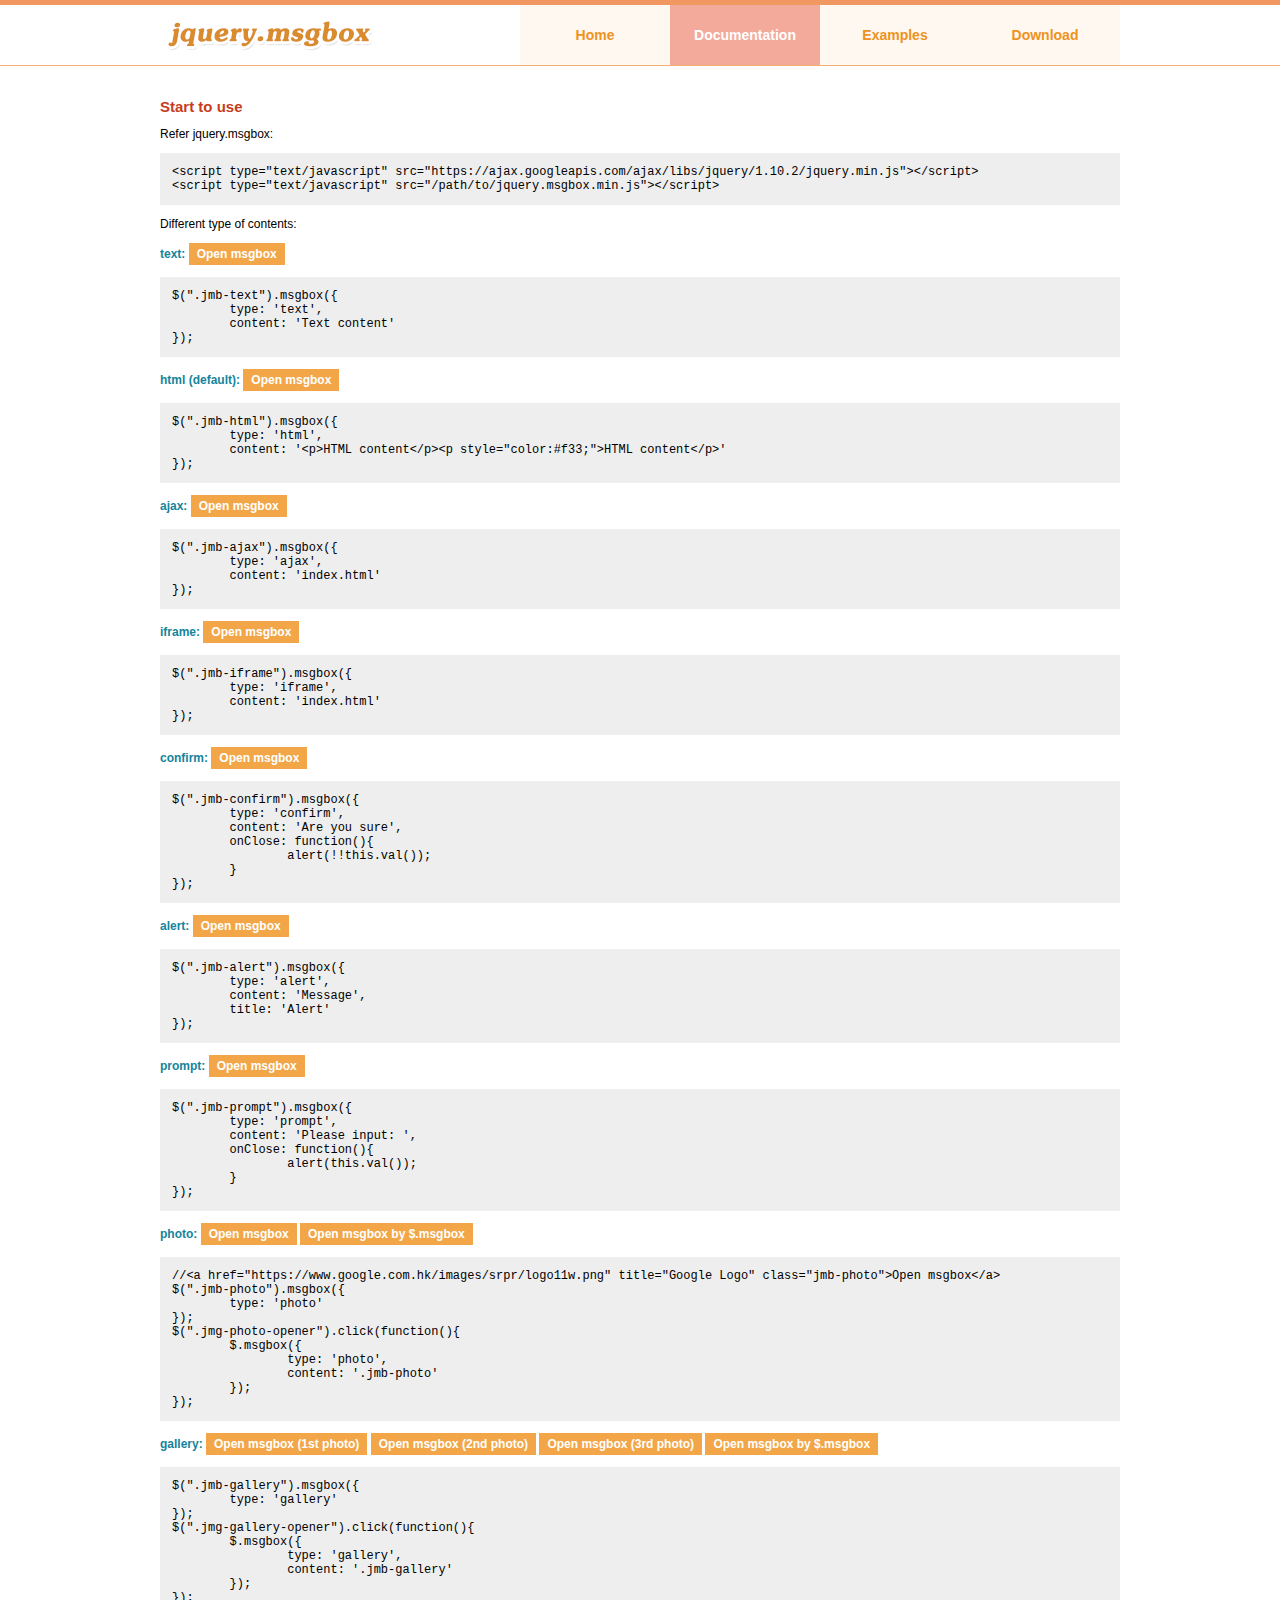
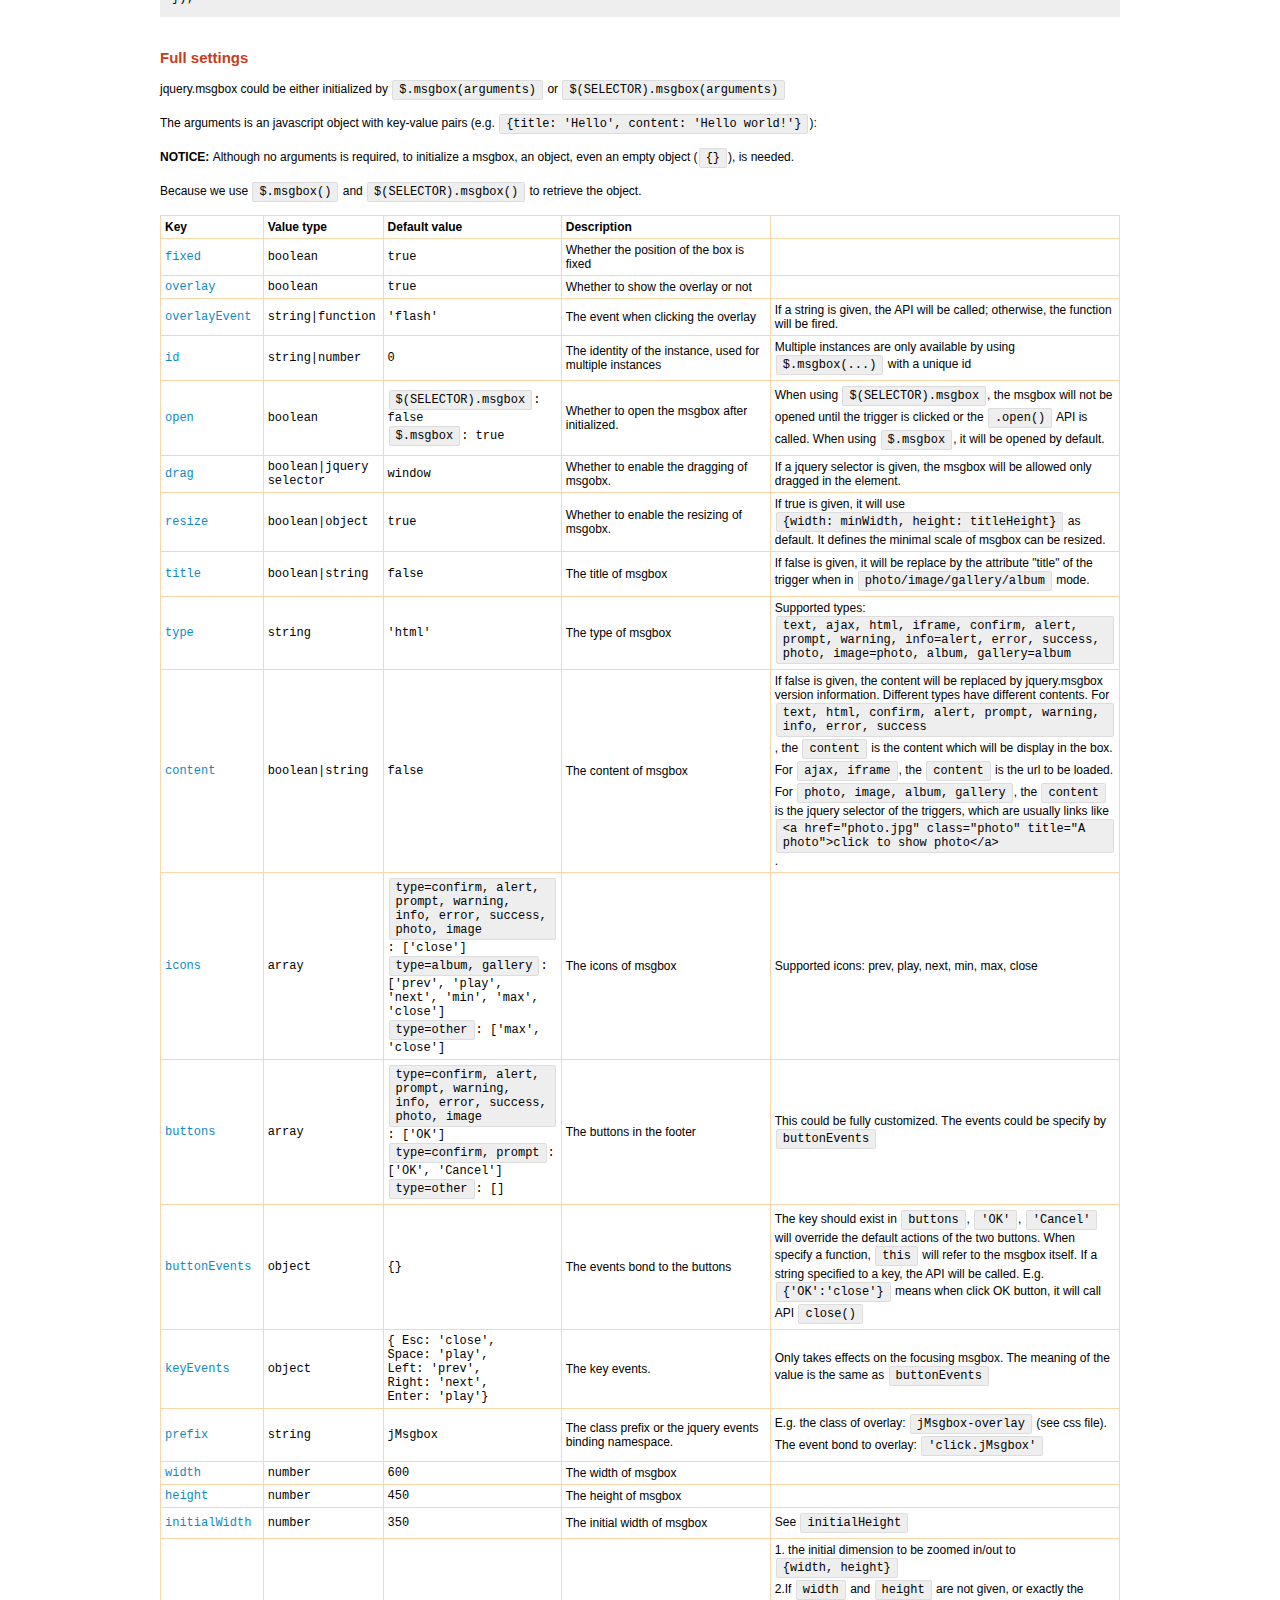
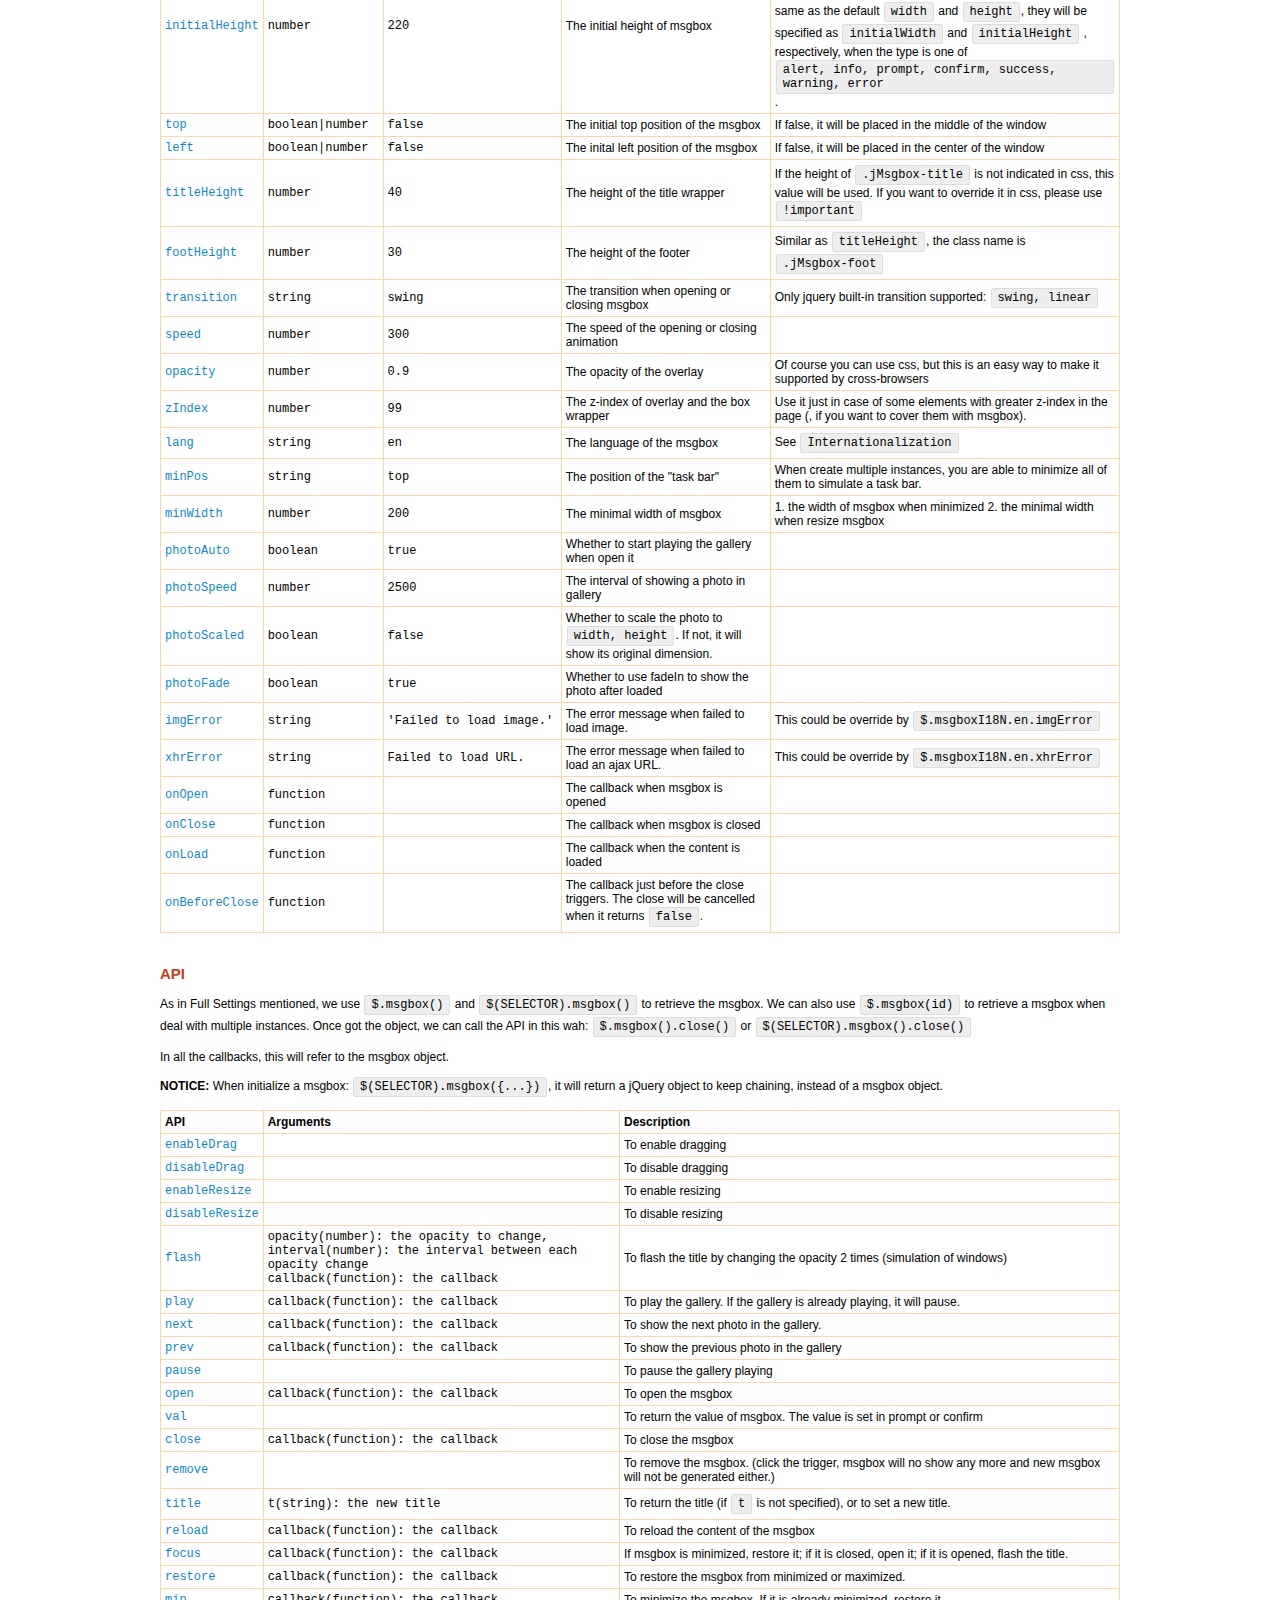
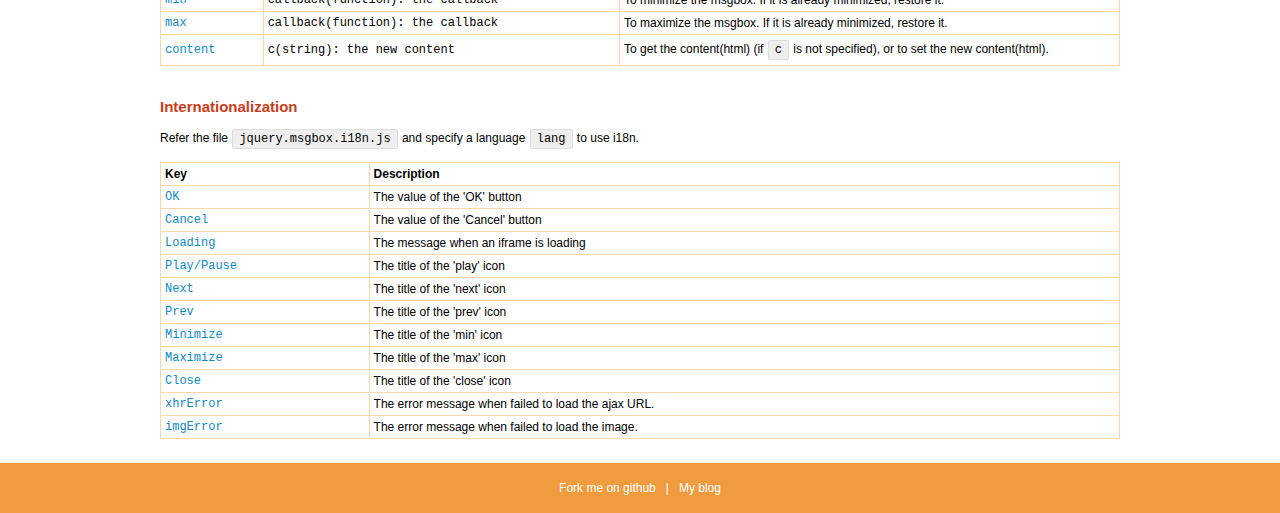
==== doc.html @ 6b70b227 "add index.html" ====
<!DOCTYPE html PUBLIC "-//W3C//DTD XHTML 1.0 Transitional//EN" "http://www.w3.org/TR/xhtml1/DTD/xhtml1-transitional.dtd">
<html>
<head>
	<title>Documentation - jquery.msgbox</title>
	<meta name="description" content="Popup a box in a website" />
	<meta name="keywords" content="jquery plugin, popup, modal, colorbox, thickbox" />
	<meta name="robots" content="index, follow" />
	<script type="text/javascript" src="https://ajax.googleapis.com/ajax/libs/jquery/1.10.2/jquery.min.js"></script>
	<script type="text/javascript" src="jquery.msgbox.js"></script>
	<link rel="stylesheet" href="themes/metro/css/jquery.msgbox.css" type="text/css" />
	<link rel="stylesheet" href="style.css" type="text/css" />
	
	<script type="text/javascript">
	$(document).ready(function(){
		$(".jmb-text").msgbox({
			type: 'text',
			content: 'Text content'
		});
		
		$(".jmb-html").msgbox({
			type: 'html',
			content: '<p>HTML content</p><p style="color:#f33;">HTML content</p>'
		});
		
		$(".jmb-ajax").msgbox({
			type: 'ajax',
			content: 'index.html'
		});

		$(".jmb-iframe").msgbox({
			type: 'iframe',
			content: 'index.html'
		});
		
		$(".jmb-confirm").msgbox({
			type: 'confirm',
			content: 'Are you sure',
			onClose: function(){
				alert(!!this.val());
			}
		});
		
		$(".jmb-alert").msgbox({
			type: 'alert',
			content: 'Message'
		});
		
		$(".jmb-prompt").msgbox({
			type: 'prompt',
			content: 'Please input: ',
			onClose: function(){
				alert(this.val());
			}
		});
		
		$(".jmb-photo").msgbox({
			type: 'photo'
		});
		
		$(".jmb-photo-opener").click(function(){
			$.msgbox({
				type: 'photo',
				content: '.jmb-photo'
			});
		});
		
		$(".jmb-gallery").msgbox({
			type: 'gallery'
		});
		
		$(".jmb-gallery-opener").click(function(){
			$.msgbox({
				type: 'gallery',
				content: '.jmb-gallery'
			});
		});
	});
	</script>
</head>
<body>
	
	<div id="header">
		<div id="logo">
			<a href="index.html">
				<img src="logo.png" />
			</a>
		</div>
		<div class="menu">
			<a href="index.html">Home</a>
		</div>
		<div class="menu">
			<a href="doc.html" class="active">Documentation</a>
		</div>
		<div class="menu">
			<a href="examples/index.html" target="_blank">Examples</a>
		</div>
		<div class="menu">
			<a href="https://github.com/pwwang/jmsgbox" target="_blank">Download</a>
		</div>
	</div>
	<div class="sep"></div>
	<div id="main">
		<h2>Start to use</h2>
		<p>Refer jquery.msgbox:</p>
		<pre>
&lt;script type="text/javascript" src="https://ajax.googleapis.com/ajax/libs/jquery/1.10.2/jquery.min.js"&gt;&lt;/script&gt;
&lt;script type="text/javascript" src="/path/to/jquery.msgbox.min.js"&gt;&lt;/script&gt;
</pre>
		<p>Different type of contents:</p>
		<h3>text: <a href="javascript:;" class="jmb jmb-text">Open msgbox</a></h3>
		
		<pre>
$(".jmb-text").msgbox({
	type: 'text',
	content: 'Text content'
});
</pre>
		<h3>html (default): <a href="javascript:;" class="jmb jmb-html">Open msgbox</a></h3>
		
		<pre>
$(".jmb-html").msgbox({
	type: 'html',
	content: '&lt;p&gt;HTML content&lt;/p&gt;&lt;p style="color:#f33;"&gt;HTML content&lt;/p&gt;'
});
</pre>
		<h3>ajax: <a href="javascript:;" class="jmb jmb-ajax">Open msgbox</a></h3>
		
		<pre>
$(".jmb-ajax").msgbox({
	type: 'ajax',
	content: 'index.html'
});
</pre>
		
		<h3>iframe: <a href="javascript:;" class="jmb jmb-iframe">Open msgbox</a></h3>
		
		<pre>
$(".jmb-iframe").msgbox({
	type: 'iframe',
	content: 'index.html'
});
</pre>
		
		<h3>confirm: <a href="javascript:;" class="jmb jmb-confirm">Open msgbox</a></h3>
		
		<pre>
$(".jmb-confirm").msgbox({
	type: 'confirm',
	content: 'Are you sure',
	onClose: function(){
		alert(!!this.val());
	}
});
</pre>
		<h3>alert: <a href="javascript:;" class="jmb jmb-alert">Open msgbox</a></h3>
		
		<pre>
$(".jmb-alert").msgbox({
	type: 'alert',
	content: 'Message',
	title: 'Alert'
});
</pre>
		
		<h3>prompt: <a href="javascript:;" class="jmb jmb-prompt">Open msgbox</a></h3>
		
		<pre>
$(".jmb-prompt").msgbox({
	type: 'prompt',
	content: 'Please input: ',
	onClose: function(){
		alert(this.val());
	}
});
</pre>
		
		<h3>photo: <a href="https://www.google.com.hk/images/srpr/logo11w.png" title="Google Logo" class="jmb jmb-photo">Open msgbox</a>
		<a href="javascript:;" class="jmb jmb-photo-opener">Open msgbox by $.msgbox</a>
		</h3>
		
		<pre>
//&lt;a href="https://www.google.com.hk/images/srpr/logo11w.png" title="Google Logo" class="jmb-photo"&gt;Open msgbox&lt;/a&gt;
$(".jmb-photo").msgbox({
	type: 'photo'
});
$(".jmg-photo-opener").click(function(){
	$.msgbox({
		type: 'photo',
		content: '.jmb-photo'
	});
});
</pre>
		
		
		<h3>gallery:
		<a href="https://www.google.com.hk/images/srpr/logo11w.png" title="Google Logo" class="jmb jmb-gallery">Open msgbox (1st photo)</a>
		<a href="http://www.kalambakal.com/wp-content/uploads/2013/09/Bing_Logo.jpg" title="Bing Logo" class="jmb jmb-gallery">Open msgbox (2nd photo)</a>
		<a href="https://www.nsslabs.com/sites/default/files/import/assets/images/blog/yahoo-logo.jpg" title="Yahoo Logo" class="jmb jmb-gallery">Open msgbox (3rd photo)</a>
		<a href="javascript:;" class="jmb jmb-gallery-opener">Open msgbox by $.msgbox</a>
		</h3>
		
		<pre>
$(".jmb-gallery").msgbox({
	type: 'gallery'
});
$(".jmg-gallery-opener").click(function(){
	$.msgbox({
		type: 'gallery',
		content: '.jmb-gallery'
	});
});
</pre>
		
		
		
		
		<h2>Full settings</h2>
		<p>jquery.msgbox could be either initialized by <font>$.msgbox(arguments)</font> or <font>$(SELECTOR).msgbox(arguments)</font></p>
		<p>The arguments is an javascript object with key-value pairs (e.g. <font>{title: 'Hello', content: 'Hello world!'}</font>):</p>
		<p><b>NOTICE: </b>Although no arguments is required, to initialize a msgbox, an object, even an empty object (<font>{}</font>), is needed.</p>
		<p>Because we use <font>$.msgbox()</font> and <font>$(SELECTOR).msgbox()</font> to retrieve the object. </p>
		<table class="doctable" cellpadding="4" cellspacing="1" width="100%">
			<tr>
				<th>Key</th>
				<th>Value type</th>
				<th>Default value</th>
				<th width="200px">Description</th>
				<th></th>
			</tr>
			<tr>
				<td class="key">fixed</td>
				<td class="type">boolean</td>
				<td class="value">true</td>
				<td>Whether the position of the box is fixed</td>
				<td></td>
			</tr>
			<tr>
				<td class="key">overlay</td>
				<td class="type">boolean</td>
				<td class="value">true</td>
				<td>Whether to show the overlay or not</td>
				<td></td>
			</tr>
			<tr>
				<td class="key">overlayEvent</td>
				<td class="type">string|function</td>
				<td class="value">'flash'</td>
				<td>The event when clicking the overlay</td>
				<td>If a string is given, the API will be called; otherwise, the function will be fired.</td>
			</tr>
			<tr>
				<td class="key">id</td>
				<td class="type">string|number</td>
				<td class="value">0</td>
				<td>The identity of the instance, used for multiple instances</td>
				<td>Multiple instances are only available by using <font>$.msgbox(...)</font> with a unique id</td>
			</tr>
			<tr>
				<td class="key">open</td>
				<td class="type">boolean</td>
				<td class="value"><font>$(SELECTOR).msgbox</font>: false<br />
								  <font>$.msgbox</font>: true</td>
				<td>Whether to open the msgbox after initialized.</td>
				<td>When using <font>$(SELECTOR).msgbox</font>, the msgbox will not be opened until the trigger is clicked or the <font>.open()</font> API is called.
				When using <font>$.msgbox</font>, it will be opened by default.</td>
			</tr>
			<tr>
				<td class="key">drag</td>
				<td class="type">boolean|jquery selector</td>
				<td class="value">window</td>
				<td>Whether to enable the dragging of msgobx.</td>
				<td>If a jquery selector is given, the msgbox will be allowed only dragged in the element.</td>
			</tr>
			<tr>
				<td class="key">resize</td>
				<td class="type">boolean|object</td>
				<td class="value">true</td>
				<td>Whether to enable the resizing of msgobx.</td>
				<td>If true is given, it will use <font>{width: minWidth, height: titleHeight}</font> as default. It defines the minimal scale of msgbox can be resized.</td>
			</tr>
			<tr>
				<td class="key">title</td>
				<td class="type">boolean|string</td>
				<td class="value">false</td>
				<td>The title of msgbox</td>
				<td>If false is given, it will be replace by the attribute "title" of the trigger when in <font>photo/image/gallery/album</font> mode.</td>
			</tr>
			<tr>
				<td class="key">type</td>
				<td class="type">string</td>
				<td class="value">'html'</td>
				<td>The type of msgbox</td>
				<td>Supported types: <font>text, ajax, html, iframe, confirm, alert, prompt, warning, info=alert, error, success, photo, image=photo, album, gallery=album</font></td>
			</tr>
			<tr>
				<td class="key">content</td>
				<td class="type">boolean|string</td>
				<td class="value">false</td>
				<td>The content of msgbox</td>
				<td>If false is given, the content will be replaced by jquery.msgbox version information.
				Different types have different contents. For <font>text, html, confirm, alert, prompt, warning, info, error, success</font>, the <font>content</font>
				is the content which will be display in the box. For <font>ajax, iframe</font>, the <font>content</font> is the url to be loaded. For <font>photo, image, album, gallery</font>, the <font>content</font>
				is the jquery selector of the triggers, which are usually links like <font>&lt;a href="photo.jpg" class="photo" title="A photo"&gt;click to show photo&lt;/a&gt;</font>.
				</td>
			</tr>
			<tr>
				<td class="key">icons</td>
				<td class="type">array</td>
				<td class="value">
					<font>type=confirm, alert, prompt, warning, info, error, success, photo, image</font>: ['close'] <br />
					<font>type=album, gallery</font>: ['prev', 'play', 'next', 'min', 'max', 'close'] <br />
					<font>type=other</font>: ['max', 'close']
				</td>
				<td>The icons of msgbox</td>
				<td>Supported icons: prev, play, next, min, max, close</td>
			</tr>
			<tr>
				<td class="key">buttons</td>
				<td class="type">array</td>
				<td class="value">
					<font>type=confirm, alert, prompt, warning, info, error, success, photo, image</font>: ['OK'] <br />
					<font>type=confirm, prompt</font>: ['OK', 'Cancel'] <br />
					<font>type=other</font>: []
				</td>
				<td>The buttons in the footer</td>
				<td>This could be fully customized. The events could be specify by <font>buttonEvents</font></td>
			</tr>
			<tr>
				<td class="key">buttonEvents</td>
				<td class="type">object</td>
				<td class="value">{}</td>
				<td>The events bond to the buttons</td>
				<td>The key should exist in <font>buttons</font>, <font>'OK'</font>, <font>'Cancel'</font> will override the default actions of the two buttons.
				When specify a function, <font>this</font> will refer to the msgbox itself.
				If a string specified to a key, the API will be called. E.g. <font>{'OK':'close'}</font> means when click OK button, it will call API <font>close()</font>
				</td>
			</tr>
			<tr>
				<td class="key">keyEvents</td>
				<td class="type">object</td>
				<td class="value">{		
			Esc: 'close', <br />
			Space: 'play',<br />
			Left: 'prev',<br />
			Right: 'next',<br />
			Enter: 'play'}</td>
				<td>The key events. </td>
				<td>Only takes effects on the focusing msgbox. The meaning of the value is the same as <font>buttonEvents</font></td>
			</tr>
			<tr>
				<td class="key">prefix</td>
				<td class="type">string</td>
				<td class="value">jMsgbox</td>
				<td>The class prefix or the jquery events binding namespace.</td>
				<td>E.g. the class of overlay: <font>jMsgbox-overlay</font> (see css file). The event bond to overlay: <font>'click.jMsgbox'</font></td>
			</tr>
			<tr>
				<td class="key">width</td>
				<td class="type">number</td>
				<td class="value">600</td>
				<td>The width of msgbox</td>
				<td></td>
			</tr>
			<tr>
				<td class="key">height</td>
				<td class="type">number</td>
				<td class="value">450</td>
				<td>The height of msgbox</td>
				<td></td>
			</tr>
			<tr>
				<td class="key">initialWidth</td>
				<td class="type">number</td>
				<td class="value">350</td>
				<td>The initial width of msgbox</td>
				<td>See <font>initialHeight</font></td>
			</tr>
			<tr>
				<td class="key">initialHeight</td>
				<td class="type">number</td>
				<td class="value">220</td>
				<td>The initial height of msgbox</td>
				<td>1. the initial dimension to be zoomed in/out to <font>{width, height}</font><br />
				2.If <font>width</font> and <font>height</font> are not given, or exactly the same as the default <font>width</font> and <font>height</font>, they will be specified as <font>initialWidth</font> and <font>initialHeight</font>
				, respectively, when the type is one of <font>alert, info, prompt, confirm, success, warning, error</font>. </td>
			</tr>
			<tr>
				<td class="key">top</td>
				<td class="type">boolean|number</td>
				<td class="value">false</td>
				<td>The initial top position of the msgbox</td>
				<td>If false, it will be placed in the middle of the window</td>
			</tr>
			<tr>
				<td class="key">left</td>
				<td class="type">boolean|number</td>
				<td class="value">false</td>
				<td>The inital left position of the msgbox</td>
				<td>If false, it will be placed in the center of the window</td>
			</tr>
			<tr>
				<td class="key">titleHeight</td>
				<td class="type">number</td>
				<td class="value">40</td>
				<td>The height of the title wrapper</td>
				<td>If the height of <font>.jMsgbox-title</font> is not indicated in css, this value will be used. If you want to override it in css, please use <font>!important</font></td>
			</tr>
			<tr>
				<td class="key">footHeight</td>
				<td class="type">number</td>
				<td class="value">30</td>
				<td>The height of the footer</td>
				<td>Similar as <font>titleHeight</font>, the class name is <font>.jMsgbox-foot</font></td>
			</tr>
			<tr>
				<td class="key">transition</td>
				<td class="type">string</td>
				<td class="value">swing</td>
				<td>The transition when opening or closing msgbox</td>
				<td>Only jquery built-in transition supported: <font>swing, linear</font></td>
			</tr>
			<tr>
				<td class="key">speed</td>
				<td class="type">number</td>
				<td class="value">300</td>
				<td>The speed of the opening or closing animation</td>
				<td></td>
			</tr>
			<tr>
				<td class="key">opacity</td>
				<td class="type">number</td>
				<td class="value">0.9</td>
				<td>The opacity of the overlay</td>
				<td>Of course you can use css, but this is an easy way to make it supported by cross-browsers</td>
			</tr>
			<tr>
				<td class="key">zIndex</td>
				<td class="type">number</td>
				<td class="value">99</td>
				<td>The z-index of overlay and the box wrapper</td>
				<td>Use it just in case of some elements with greater z-index in the page (, if you want to cover them with msgbox).</td>
			</tr>
			<tr>
				<td class="key">lang</td>
				<td class="type">string</td>
				<td class="value">en</td>
				<td>The language of the msgbox</td>
				<td>See <font>Internationalization</font></td>
			</tr>
			<tr>
				<td class="key">minPos</td>
				<td class="type">string</td>
				<td class="value">top</td>
				<td>The position of the "task bar"</td>
				<td>When create multiple instances, you are able to minimize all of them to simulate a task bar.</td>
			</tr>
			<tr>
				<td class="key">minWidth</td>
				<td class="type">number</td>
				<td class="value">200</td>
				<td>The minimal width of msgbox</td>
				<td>1. the width of msgbox when minimized
				2. the minimal width when resize msgbox</td>
			</tr>
			<tr>
				<td class="key">photoAuto</td>
				<td class="type">boolean</td>
				<td class="value">true</td>
				<td>Whether to start playing the gallery when open it</td>
				<td></td>
			</tr>
			<tr>
				<td class="key">photoSpeed</td>
				<td class="type">number</td>
				<td class="value">2500</td>
				<td>The interval of showing a photo in gallery</td>
				<td></td>
			</tr>
			<tr>
				<td class="key">photoScaled</td>
				<td class="type">boolean</td>
				<td class="value">false</td>
				<td>Whether to scale the photo to <font>width, height</font>. If not, it will show its original dimension.</td>
				<td></td>
			</tr>
			<tr>
				<td class="key">photoFade</td>
				<td class="type">boolean</td>
				<td class="value">true</td>
				<td>Whether to use fadeIn to show the photo after loaded</td>
				<td></td>
			</tr>
			<tr>
				<td class="key">imgError</td>
				<td class="type">string</td>
				<td class="value">'Failed to load image.'</td>
				<td>The error message when failed to load image.</td>
				<td>This could be override by <font>$.msgboxI18N.en.imgError</font></td>
			</tr>
			<tr>
				<td class="key">xhrError</td>
				<td class="type">string</td>
				<td class="value">Failed to load URL.</td>
				<td>The error message when failed to load an ajax URL.</td>
				<td>This could be override by <font>$.msgboxI18N.en.xhrError</font></td>
			</tr>
			<tr>
				<td class="key">onOpen</td>
				<td class="type">function</td>
				<td class="value"></td>
				<td>The callback when msgbox is opened</td>
				<td></td>
			</tr>
			<tr>
				<td class="key">onClose</td>
				<td class="type">function</td>
				<td class="value"></td>
				<td>The callback when msgbox is closed</td>
				<td></td>
			</tr>
			<tr>
				<td class="key">onLoad</td>
				<td class="type">function</td>
				<td class="value"></td>
				<td>The callback when the content is loaded</td>
				<td></td>
			</tr>
			<tr>
				<td class="key">onBeforeClose</td>
				<td class="type">function</td>
				<td class="value"></td>
				<td>The callback just before the close triggers. The close will be cancelled when it returns <font>false</font>.</td>
				<td></td>
			</tr>
		</table>
		
		<h2>API</h2>
		<p>As in Full Settings mentioned, we use <font>$.msgbox()</font> and <font>$(SELECTOR).msgbox()</font> to retrieve the msgbox.
		We can also use <font>$.msgbox(id)</font> to retrieve a msgbox when deal with multiple instances. Once got the object, we can call
		the API in this wah: <font>$.msgbox().close()</font> or <font>$(SELECTOR).msgbox().close()</font>
		<p>In all the callbacks, this will refer to the msgbox object.</p>
		<p><b>NOTICE: </b>When initialize a msgbox: <font>$(SELECTOR).msgbox({...})</font>, it will return a jQuery object to keep chaining, instead of a msgbox object.</p>
		</p>
		<table class="doctable" cellpadding="4" cellspacing="1" width="100%">
			<tr>
				<th>API</th>
				<th>Arguments</th>
				<th>Description</th>
			</tr>
			<tr>
				<td class="key">enableDrag</td>
				<td class="value"></td>
				<td>To enable dragging</td>
			</tr>
			<tr>
				<td class="key">disableDrag</td>
				<td class="value"></td>
				<td>To disable dragging</td>
			</tr>
			<tr>
				<td class="key">enableResize</td>
				<td class="value"></td>
				<td>To enable resizing</td>
			</tr>
			<tr>
				<td class="key">disableResize</td>
				<td class="value"></td>
				<td>To disable resizing</td>
			</tr>
			<tr>
				<td class="key">flash</td>
				<td class="value">opacity(number): the opacity to change, <br />interval(number): the interval between each opacity change<br />
				callback(function): the callback</td>
				<td>To flash the title by changing the opacity 2 times (simulation of windows)</td>
			</tr>
			<tr>
				<td class="key">play</td>
				<td class="value">callback(function): the callback</td>
				<td>To play the gallery. If the gallery is already playing, it will pause.</td>
			</tr>
			<tr>
				<td class="key">next</td>
				<td class="value">callback(function): the callback</td>
				<td>To show the next photo in the gallery.</td>
			</tr>
			<tr>
				<td class="key">prev</td>
				<td class="value">callback(function): the callback</td>
				<td>To show the previous photo in the gallery</td>
			</tr>
			<tr>
				<td class="key">pause</td>
				<td class="value"></td>
				<td>To pause the gallery playing</td>
			</tr>
			<tr>
				<td class="key">open</td>
				<td class="value">callback(function): the callback</td>
				<td>To open the msgbox</td>
			</tr>
			<tr>
				<td class="key">val</td>
				<td class="value"></td>
				<td>To return the value of msgbox. The value is set in prompt or confirm</td>
			</tr>
			<tr>
				<td class="key">close</td>
				<td class="value">callback(function): the callback</td>
				<td>To close the msgbox</td>
			</tr>
			<tr>
				<td class="key">remove</td>
				<td class="value"></td>
				<td>To remove the msgbox. (click the trigger, msgbox will no show any more and new msgbox will not be generated either.)</td>
			</tr>
			<tr>
				<td class="key">title</td>
				<td class="value">t(string): the new title</td>
				<td>To return the title (if <font>t</font> is not specified), or to set a new title.</td>
			</tr>
			<tr>
				<td class="key">reload</td>
				<td class="value">callback(function): the callback</td>
				<td>To reload the content of the msgbox</td>
			</tr>
			<tr>
				<td class="key">focus</td>
				<td class="value">callback(function): the callback</td>
				<td>If msgbox is minimized, restore it; if it is closed, open it; if it is opened, flash the title.</td>
			</tr>
			<tr>
				<td class="key">restore</td>
				<td class="value">callback(function): the callback</td>
				<td>To restore the msgbox from minimized or maximized.</td>
			</tr>
			<tr>
				<td class="key">min</td>
				<td class="value">callback(function): the callback</td>
				<td>To minimize the msgbox. If it is already minimized, restore it.</td>
			</tr>
			<tr>
				<td class="key">max</td>
				<td class="value">callback(function): the callback</td>
				<td>To maximize the msgbox. If it is already minimized, restore it.</td>
			</tr>
			<tr>
				<td class="key">content</td>
				<td class="value">c(string): the new content</td>
				<td>To get the content(html) (if <font>c</font> is not specified), or to set the new content(html).</td>
			</tr>
		</table>
		
		<h2>Internationalization</h2>
		<p>Refer the file <font>jquery.msgbox.i18n.js</font> and specify a language <font>lang</font> to use i18n.</p>
		<table class="doctable" cellpadding="4" cellspacing="1" width="100%">
			<tr>
				<th>Key</th>
				<th>Description</th>
			</tr>
			<tr>
				<td class="key">OK</td>
				<td>The value of the 'OK' button</td>
			</tr>
			<tr>
				<td class="key">Cancel</td>
				<td>The value of the 'Cancel' button</td>
			</tr>
			<tr>
				<td class="key">Loading</td>
				<td>The message when an iframe is loading</td>
			</tr>
			<tr>
				<td class="key">Play/Pause</td>
				<td>The title of the 'play' icon</td>
			</tr>
			<tr>
				<td class="key">Next</td>
				<td>The title of the 'next' icon</td>
			</tr>
			<tr>
				<td class="key">Prev</td>
				<td>The title of the 'prev' icon</td>
			</tr>
			<tr>
				<td class="key">Minimize</td>
				<td>The title of the 'min' icon</td>
			</tr>
			<tr>
				<td class="key">Maximize</td>
				<td>The title of the 'max' icon</td>
			</tr>
			<tr>
				<td class="key">Close</td>
				<td>The title of the 'close' icon</td>
			</tr>
			<tr>
				<td class="key">xhrError</td>
				<td>The error message when failed to load the ajax URL.</td>
			</tr>
			<tr>
				<td class="key">imgError</td>
				<td>The error message when failed to load the image.</td>
			</tr>
		</table>
		
	</div>
	<div id="footer">
		<a href="https://github.com/pwwang" target="_blank">Fork me on github</a> &nbsp; | &nbsp;
		<a href="http://pwwang.com" target="_blank">My blog</a>
	</div>
</body>
</html>
---- style.css ----
* {font-family: Helvetica, arial, freesans, clean, sans-serif; font-size: 12px;}
a {color: #4470e1; text-decoration: none;}
a:hover{ color: #e14448; }

pre { font-family: Consolas, "Liberation Mono", Courier, monospace; padding: 12px; background-color: #eee; }
font { display: inline-block; font-family: Consolas, "Liberation Mono", Courier, monospace; padding: 2px 6px; border: 1px solid #ddd; background-color: #eee;
border-radius: 2px; margin: 1px;
}

body {margin: 0; padding: 0; border: none; border-top: 5px solid #f19761;}
#header { height: 60px; width: 960px; margin: 0px auto;  }
#header div {
	height: 60px;
	float: left;
	line-height: 60px;
}
#logo { width: 360px; }
#logo img {outline: none; border: none;}
.menu { width: 150px; text-align: center; }
.menu a {display:  block;
	background-color: #fef8f1;
	font-weight: bold;
	font-size: 14px;
	color: #ee9220;
}

.menu a.active {
	color: #fff;
	background-color: #f3aa9a;
}

.menu a:hover{
	color: #fff;
	background-color: #f2a648;
}

.sep {
	height: 1px;
	background-color: #f4b073;
}

#main { width: 960px; margin: 24px auto; min-height: 700px; }
h2 {
	font-size: 15px;
	color: #c73d1b;
	margin-top: 32px;
}
h3 {
	font-size: 12px;
	color: #15849b;
}

ul {margin: 0; padding: 0; list-style: none;}
ul li {
	padding: 1px 12px;
	list-style-type: circle;
	list-style-position: inside;
}

.doctable {background-color: #fad7ab;}
.doctable th {text-align: left; background-color: #fff; }
.doctable td {background-color: #fff;}
.doctable td.key, .doctable td.type, .doctable td.value {font-family: Consolas, "Liberation Mono", Courier, monospace;}
.doctable td.key {color: #0f89c4;}

.jmb {display: inline-block; padding: 4px 8px; background-color: #f2a648; color: #fff;}

#footer { text-align: center; height: 50px; line-height: 50px; margin: 0px auto; background-color: #f09b3e; color:#fff; }
#footer a {color: #fff;}
#footer a:hover{ color: #e14448;  }
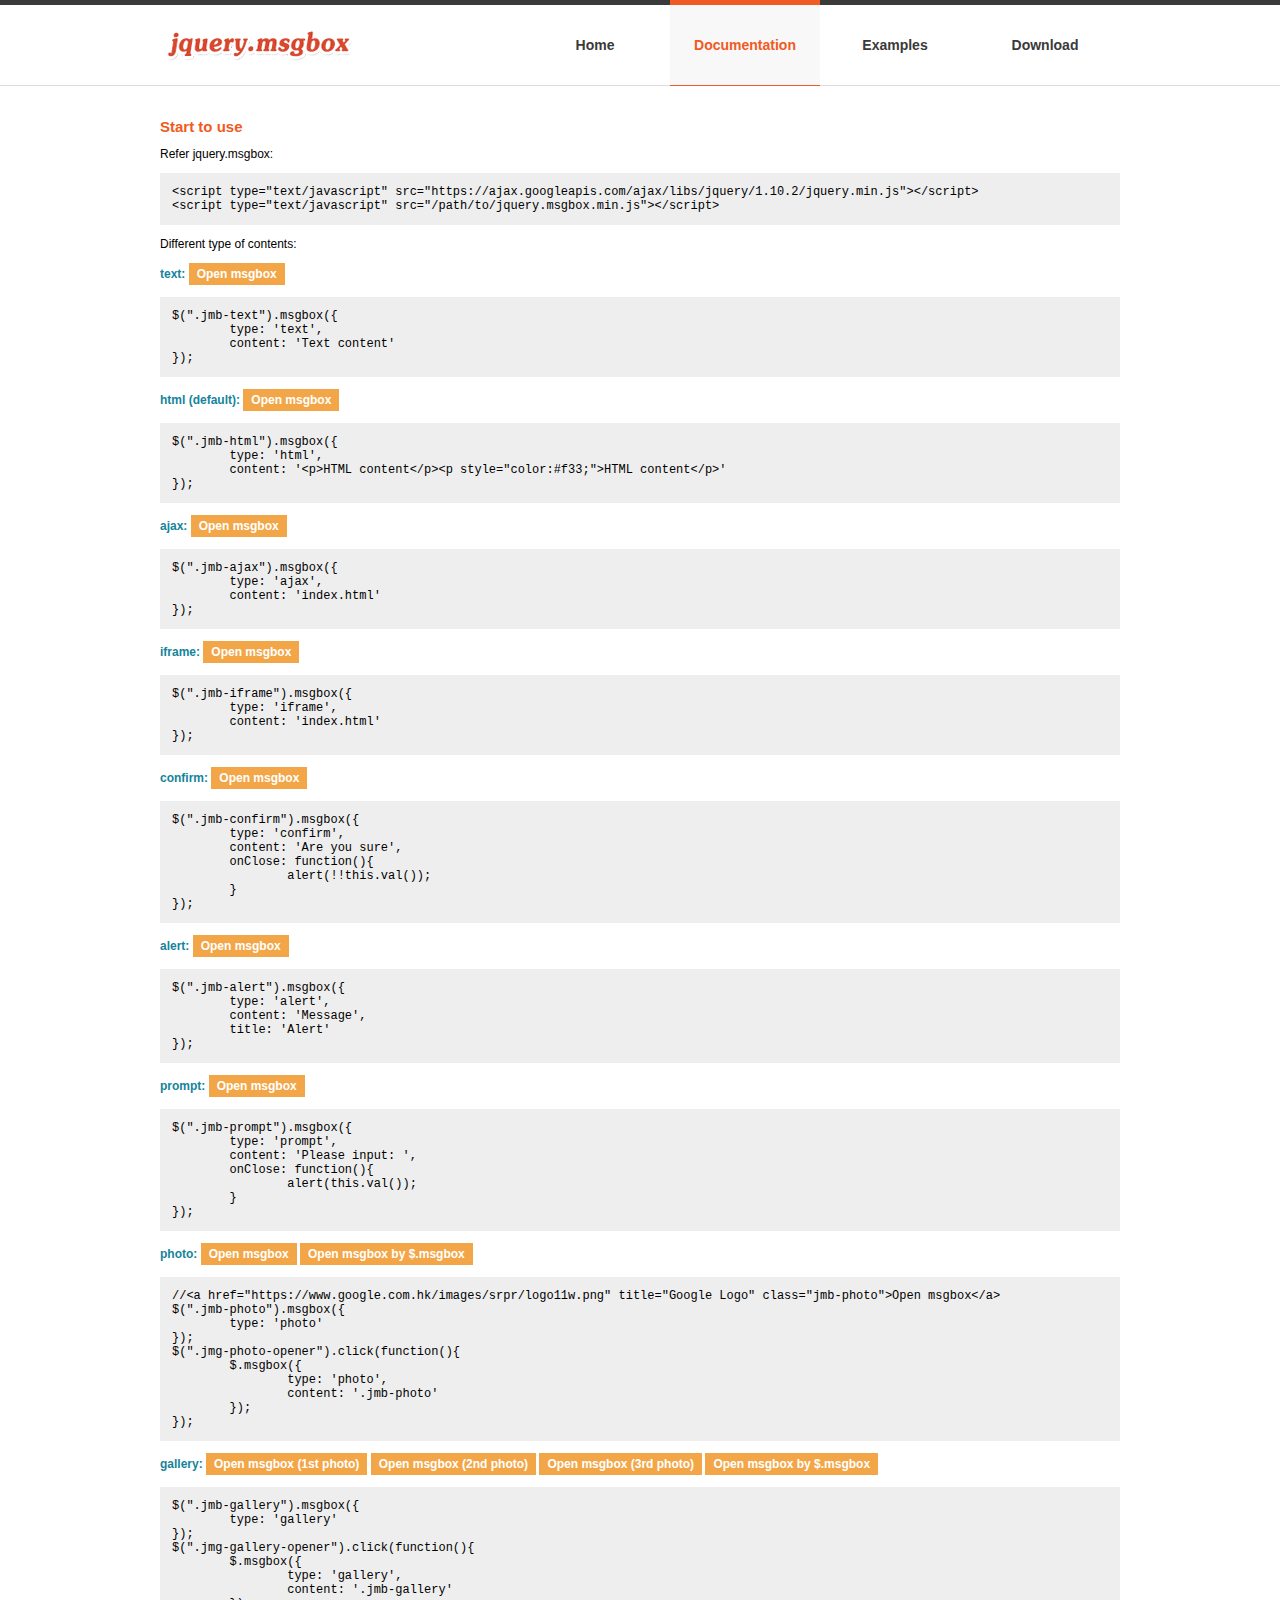
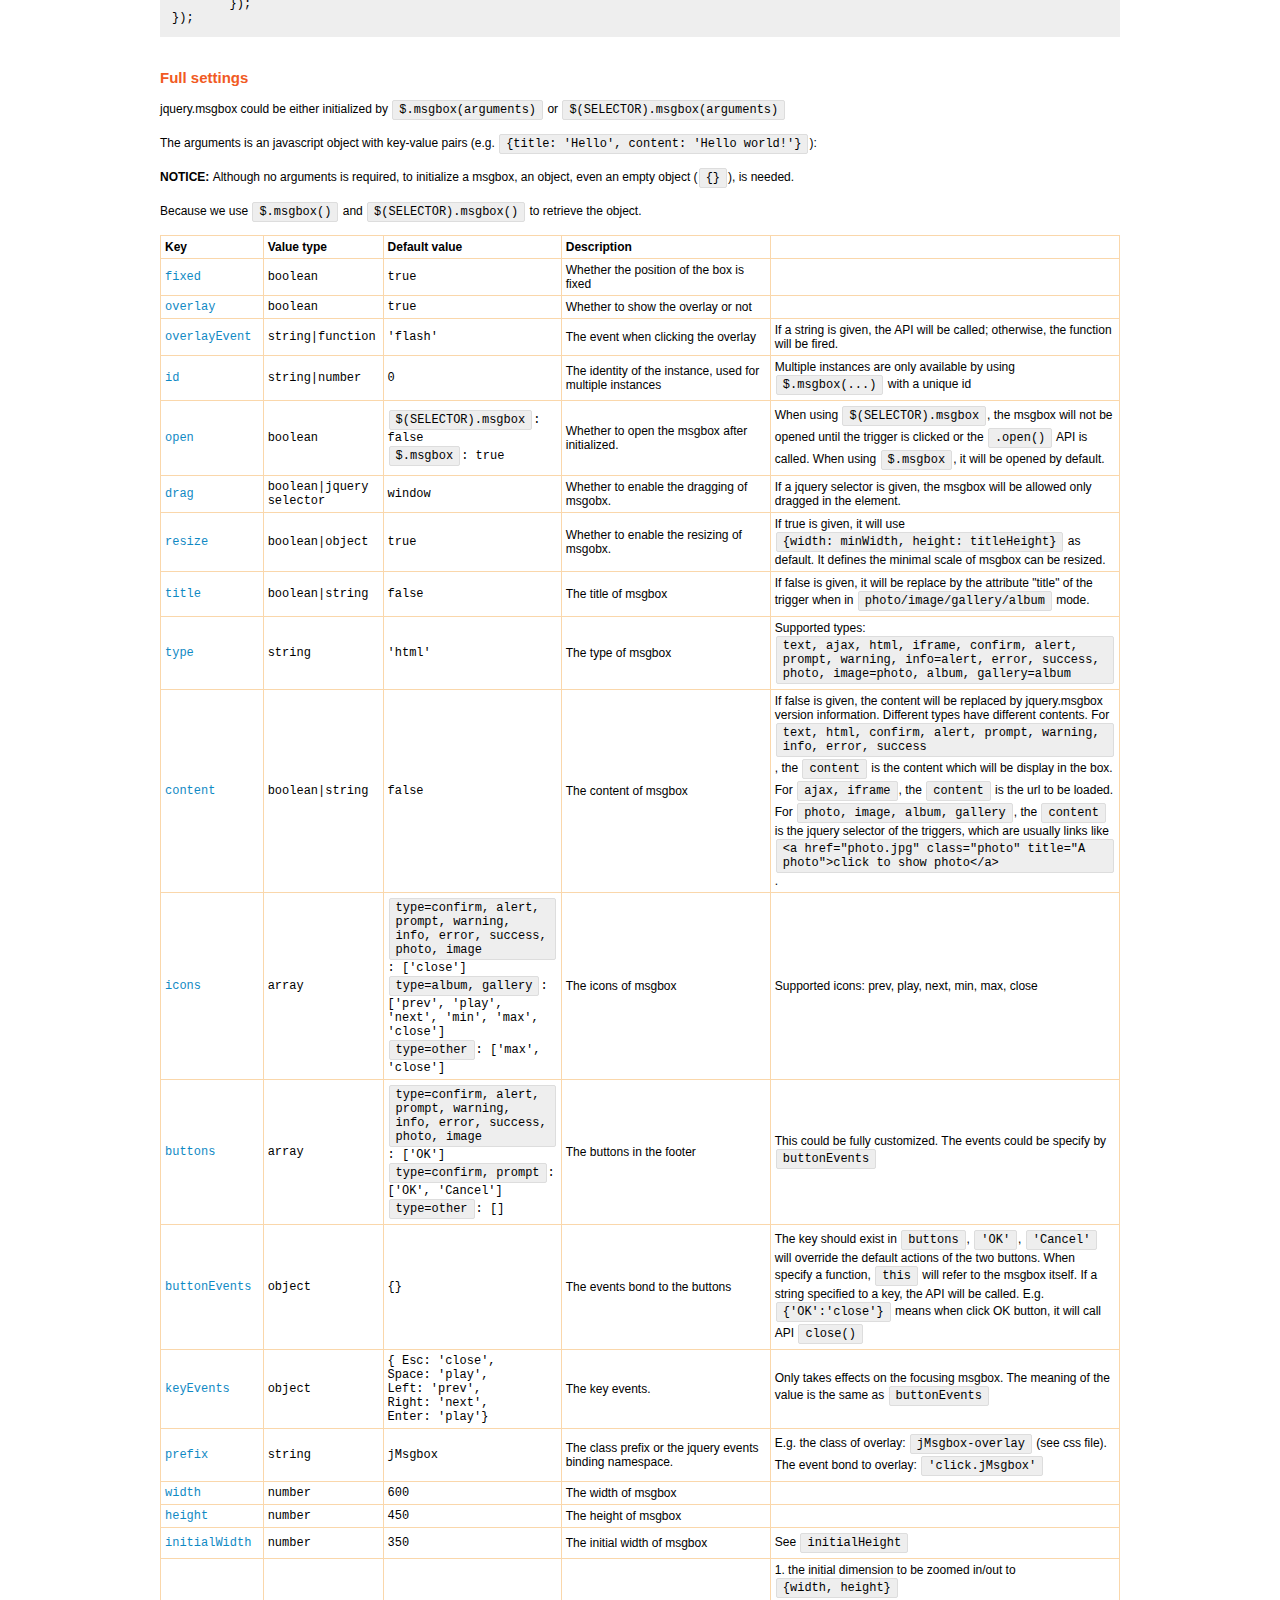
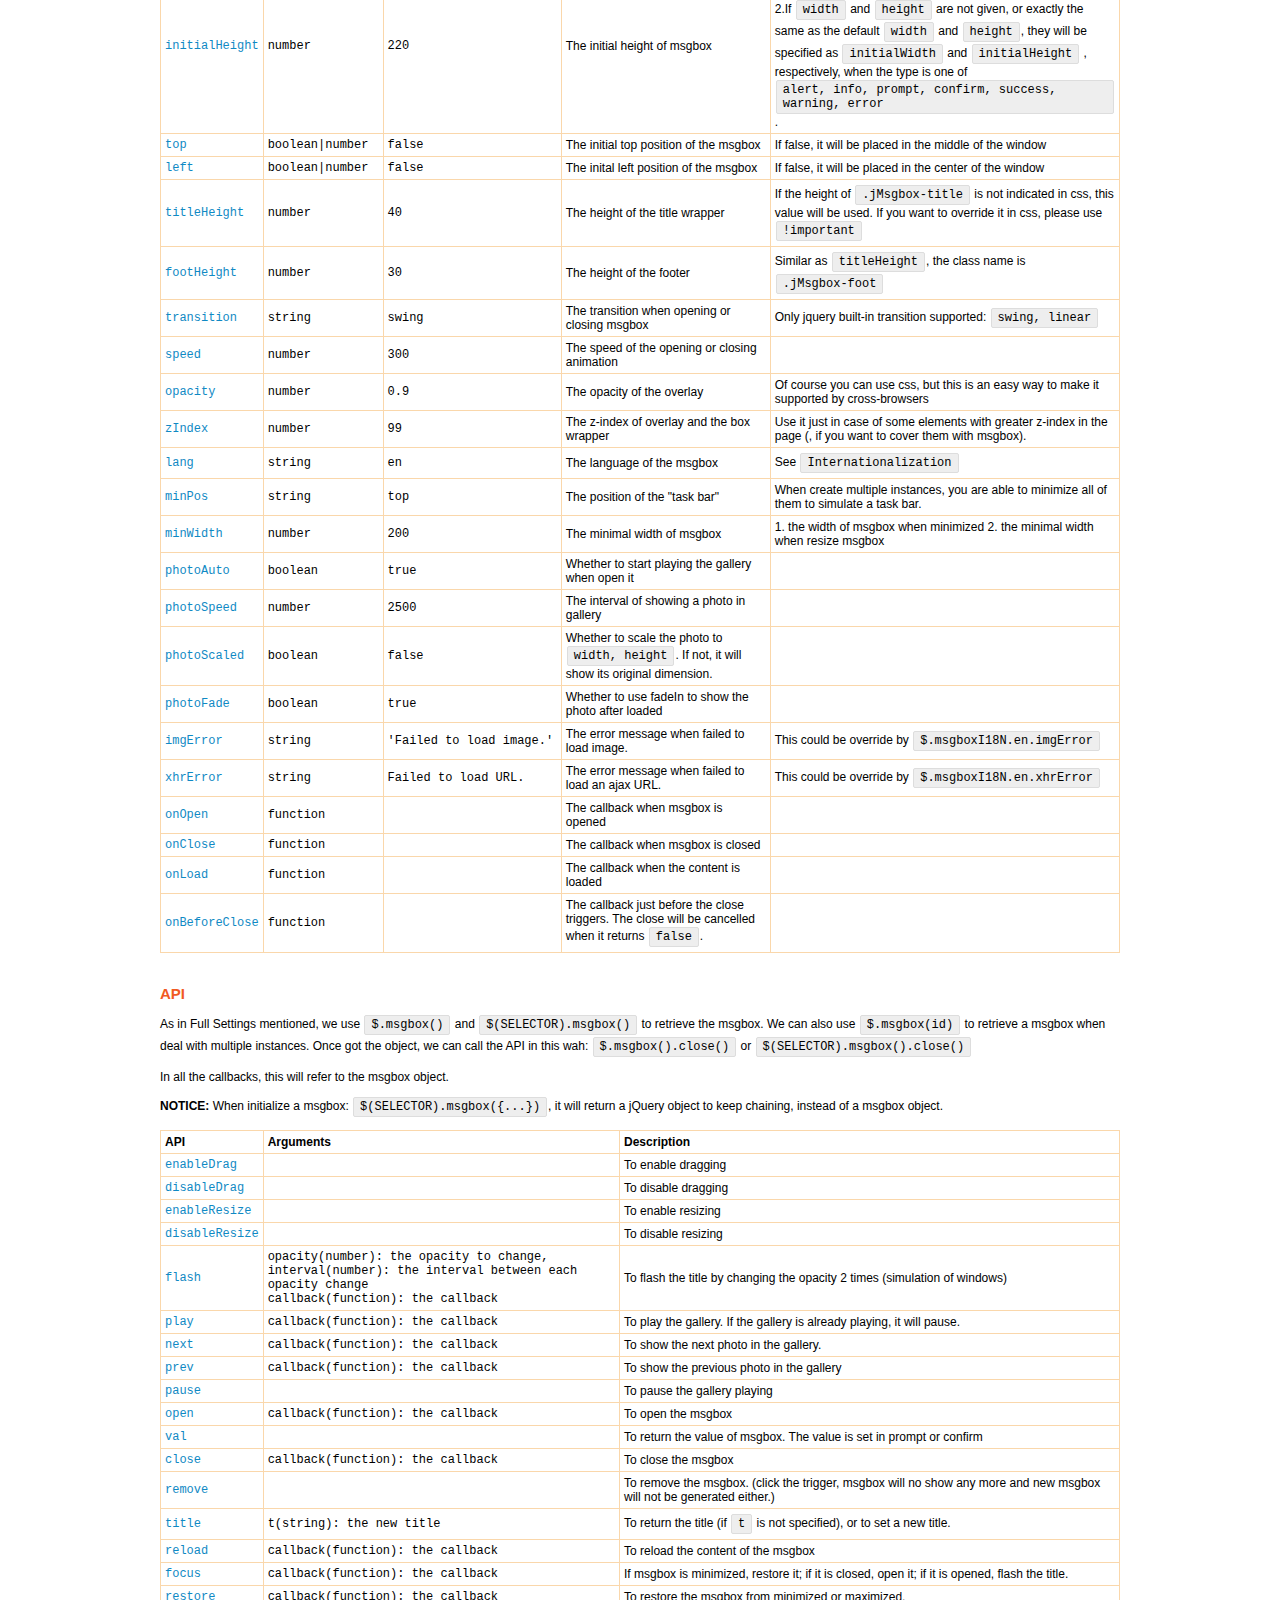
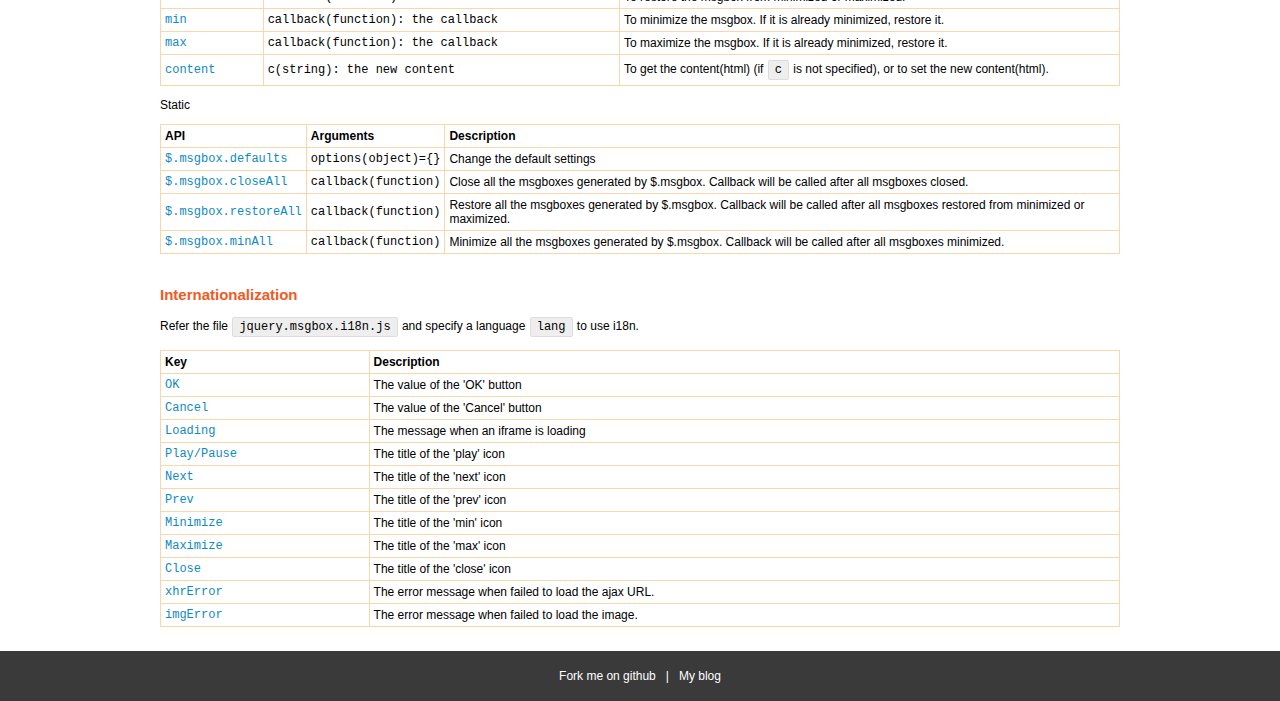
==== commit a9832761: "add static api to doc.html" ====
--- a/doc.html
+++ b/doc.html
@@ -650,6 +650,35 @@
 			</tr>
 		</table>
 		
+		<p>Static</p>
+		<table class="doctable" cellpadding="4" cellspacing="1" width="100%">
+			<tr>
+				<th>API</th>
+				<th>Arguments</th>
+				<th>Description</th>
+			</tr>
+			<tr>
+				<td class="key">$.msgbox.defaults</td>
+				<td class="value">options(object)={}</td>
+				<td>Change the default settings</td>
+			</tr>
+			<tr>
+				<td class="key">$.msgbox.closeAll</td>
+				<td class="value">callback(function)</td>
+				<td>Close all the msgboxes generated by $.msgbox. Callback will be called after all msgboxes closed.</td>
+			</tr>
+			<tr>
+				<td class="key">$.msgbox.restoreAll</td>
+				<td class="value">callback(function)</td>
+				<td>Restore all the msgboxes generated by $.msgbox. Callback will be called after all msgboxes restored from minimized or maximized.</td>
+			</tr>
+			<tr>
+				<td class="key">$.msgbox.minAll</td>
+				<td class="value">callback(function)</td>
+				<td>Minimize all the msgboxes generated by $.msgbox. Callback will be called after all msgboxes minimized.</td>
+			</tr>
+		</table>
+		
 		<h2>Internationalization</h2>
 		<p>Refer the file <font>jquery.msgbox.i18n.js</font> and specify a language <font>lang</font> to use i18n.</p>
 		<table class="doctable" cellpadding="4" cellspacing="1" width="100%">
@@ -702,7 +731,6 @@
 				<td>The error message when failed to load the image.</td>
 			</tr>
 		</table>
-		
 	</div>
 	<div id="footer">
 		<a href="https://github.com/pwwang" target="_blank">Fork me on github</a> &nbsp; | &nbsp;
--- a/style.css
+++ b/style.css
@@ -1,4 +1,4 @@
-* {font-family: Helvetica, arial, freesans, clean, sans-serif; font-size: 12px;}
+* {font-family: 'Open Sans', 'Lucida Sans Unicode', 'Lucida Grande', sans-serif; font-size: 12px;}
 a {color: #4470e1; text-decoration: none;}
 a:hover{ color: #e14448; }
 
@@ -7,42 +7,50 @@
 border-radius: 2px; margin: 1px;
 }
 
-body {margin: 0; padding: 0; border: none; border-top: 5px solid #f19761;}
-#header { height: 60px; width: 960px; margin: 0px auto;  }
+body {margin: 0; padding: 0; border: none; border-top: 5px solid #3A3A3A;}
+#header { height: 80px; width: 960px; margin: -5px auto -1px auto;  }
 #header div {
-	height: 60px;
+	height: 80px;
 	float: left;
-	line-height: 60px;
+	line-height: 80px;
+	color: #F15A23;
 }
-#logo { width: 360px; }
+#logo { width: 360px; padding: 15px 0px 1px 0px; }
 #logo img {outline: none; border: none;}
 .menu { width: 150px; text-align: center; }
 .menu a {display:  block;
-	background-color: #fef8f1;
 	font-weight: bold;
 	font-size: 14px;
-	color: #ee9220;
+	color: #3A3A3A;
+	font-family: 'Open Sans', 'Lucida Sans Unicode', 'Lucida Grande', sans-serif;
+	border-top: 5px solid #3a3a3a;
+	border-bottom: 1px solid #ddd;
 }
 
 .menu a.active {
-	color: #fff;
-	background-color: #f3aa9a;
+	color: #F15A23;
+	background-color: #f8f8f8;
+	border-top: 5px solid #F15A23;
+	border-bottom: 1px solid #F15A23;
 }
 
 .menu a:hover{
-	color: #fff;
-	background-color: #f2a648;
+	color: #F15A23;
+	background-color: #f8f8f8;
+	border-top: 5px solid #F15A23;
+	border-bottom: 1px solid #F15A23;
 }
 
 .sep {
+	margin-top: 6px;
 	height: 1px;
-	background-color: #f4b073;
+	background-color: #ddd;
 }
 
 #main { width: 960px; margin: 24px auto; min-height: 700px; }
 h2 {
 	font-size: 15px;
-	color: #c73d1b;
+	color: #F15A23;
 	margin-top: 32px;
 }
 h3 {
@@ -65,6 +73,6 @@
 
 .jmb {display: inline-block; padding: 4px 8px; background-color: #f2a648; color: #fff;}
 
-#footer { text-align: center; height: 50px; line-height: 50px; margin: 0px auto; background-color: #f09b3e; color:#fff; }
+#footer { text-align: center; height: 50px; line-height: 50px; margin: 0px auto; background-color: #3a3a3a; color:#fff; }
 #footer a {color: #fff;}
 #footer a:hover{ color: #e14448;  }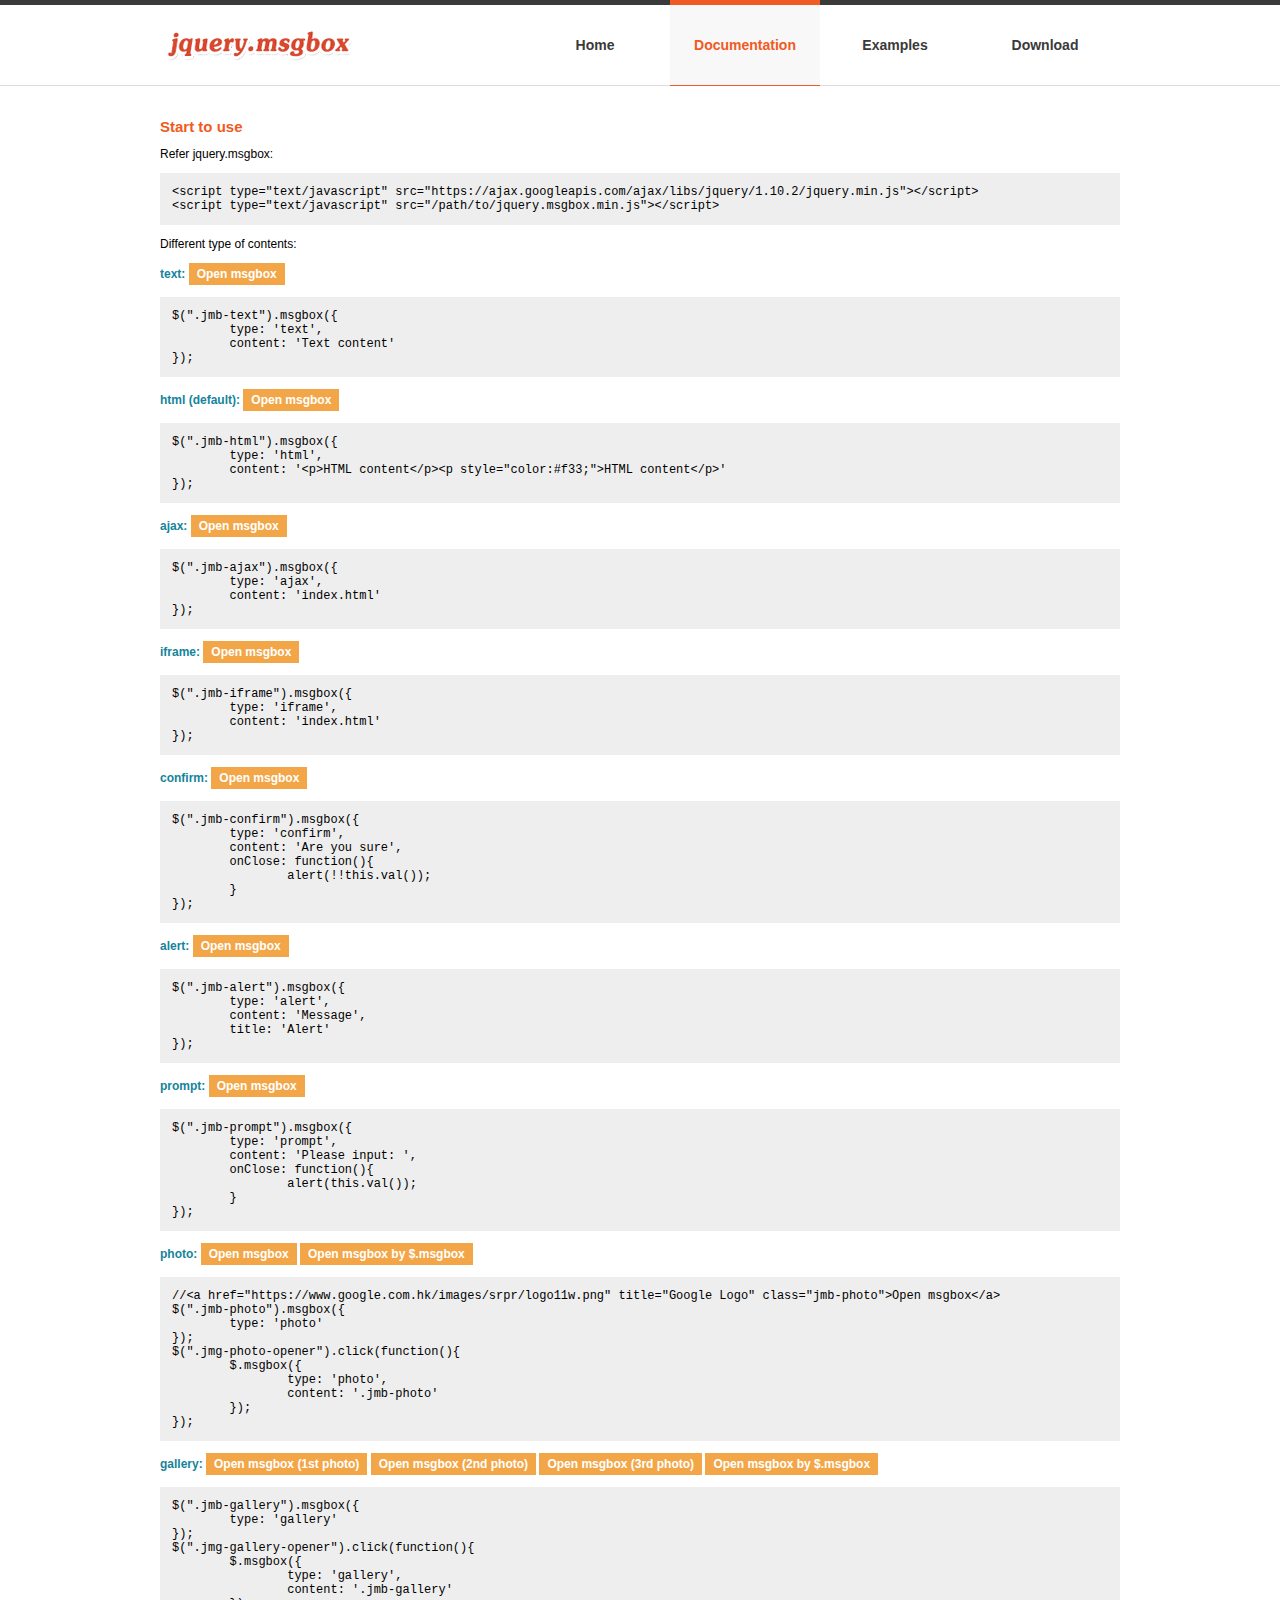
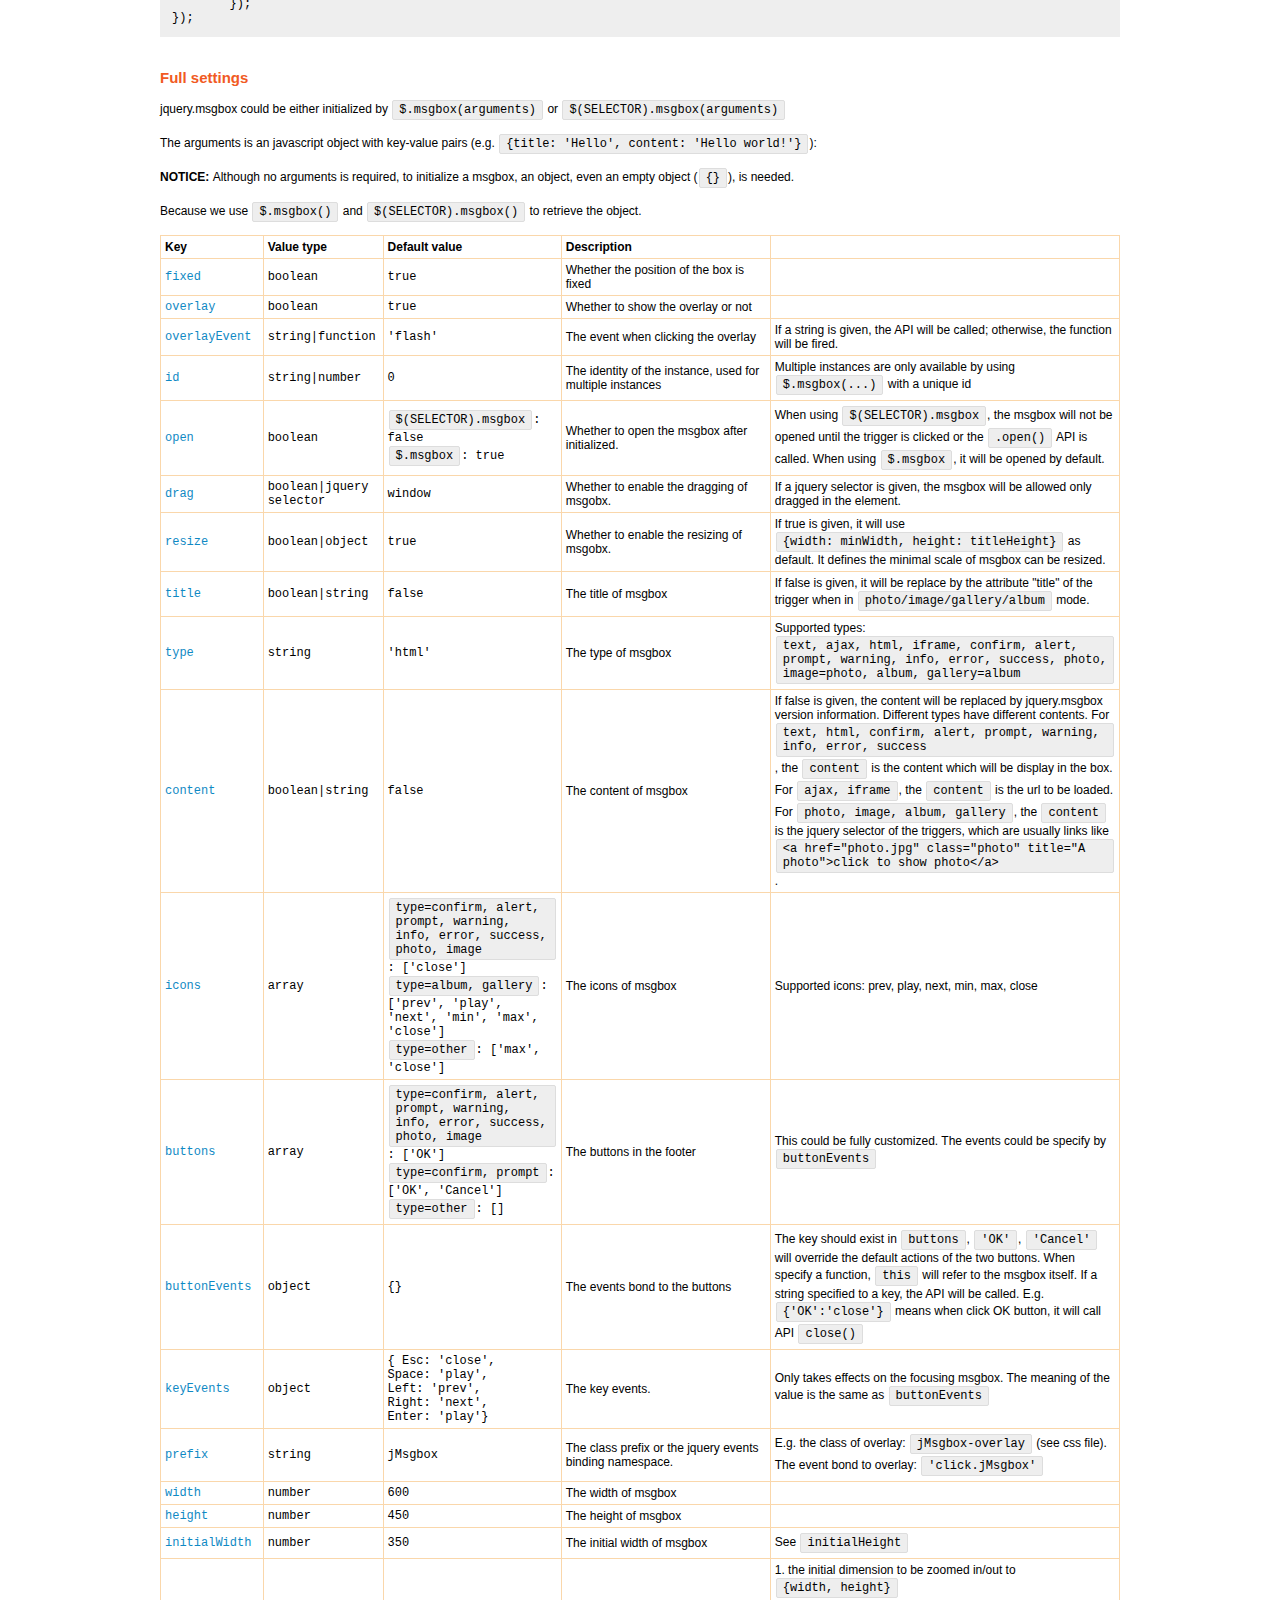
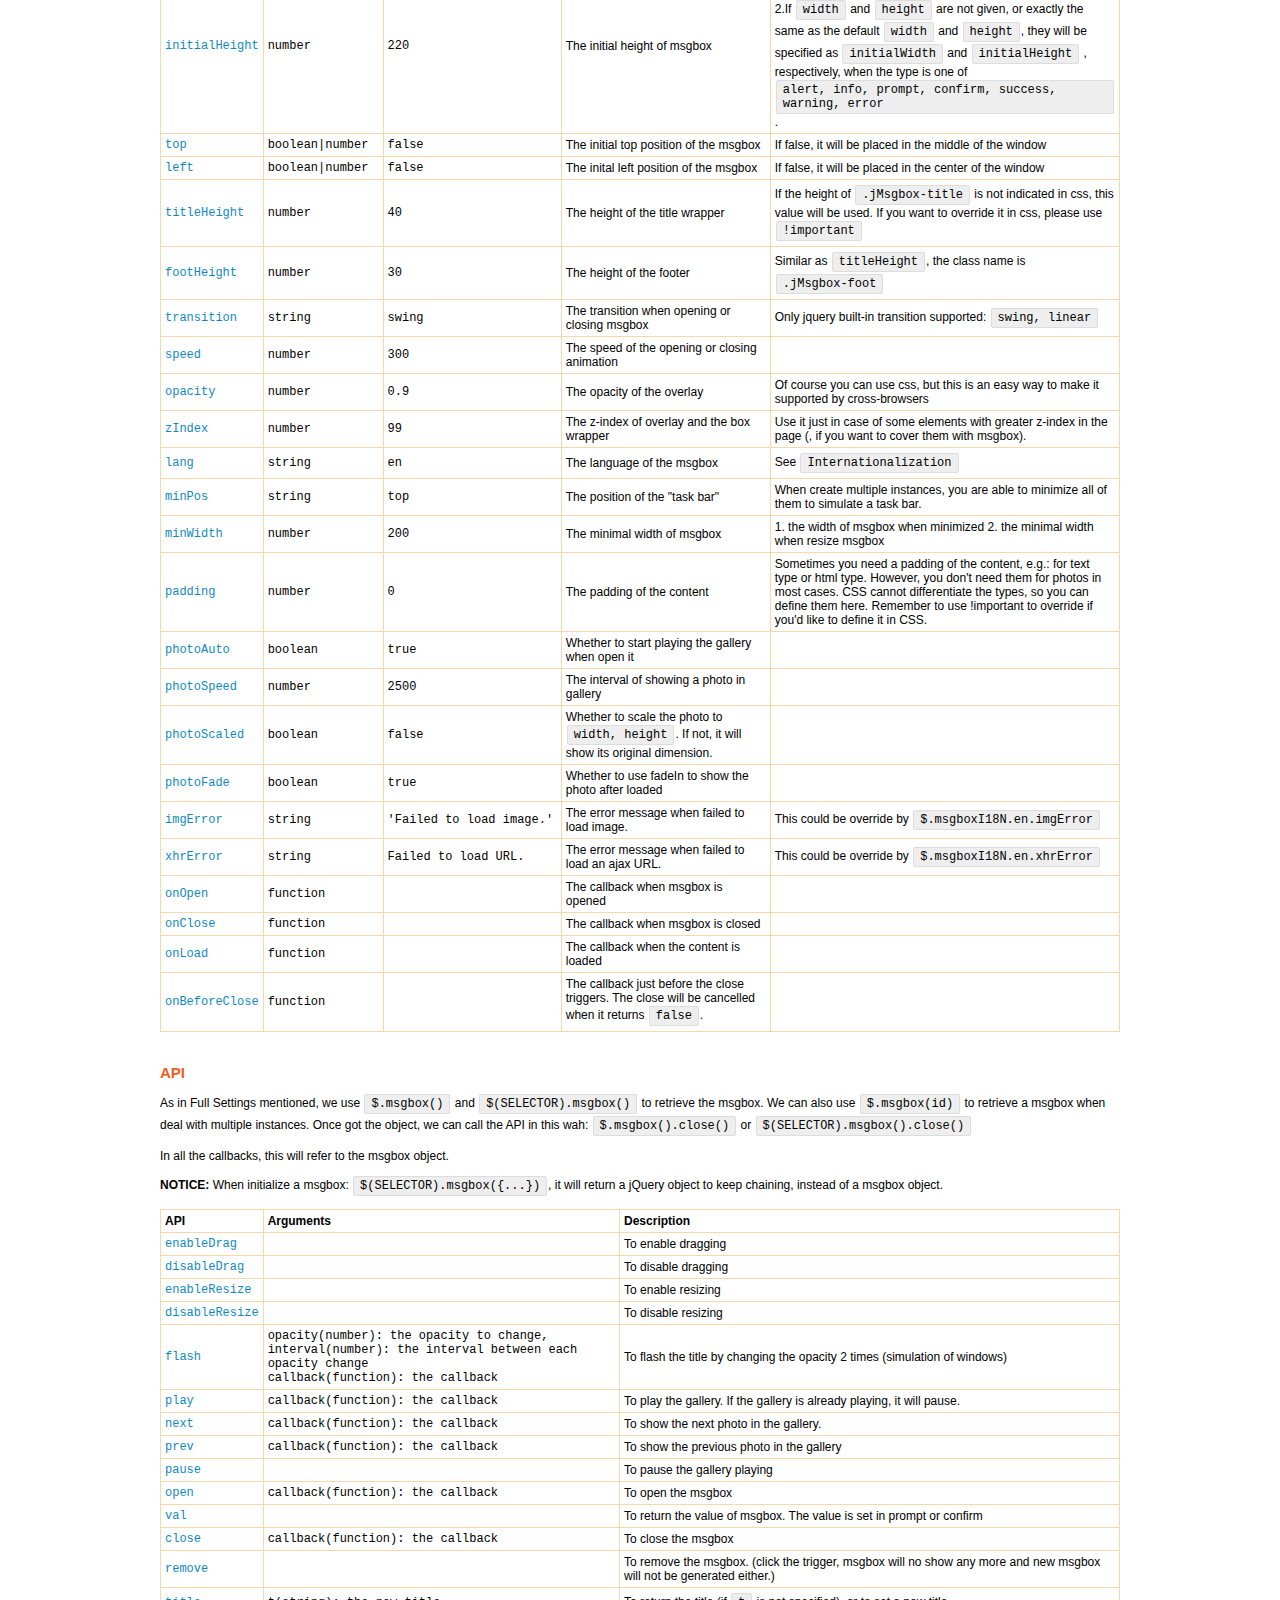
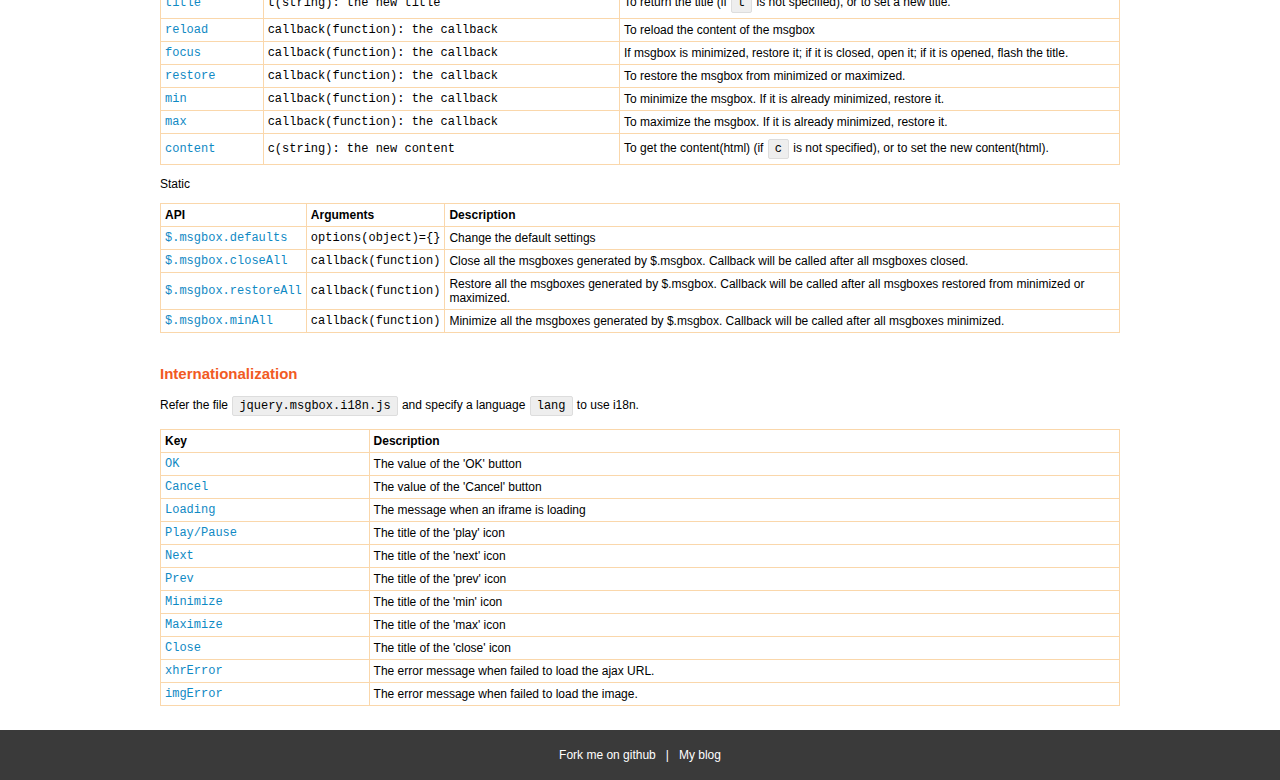
==== commit 0bd6225b: "Fixed some bugs" ====
--- a/doc.html
+++ b/doc.html
@@ -290,7 +290,7 @@
 				<td class="type">string</td>
 				<td class="value">'html'</td>
 				<td>The type of msgbox</td>
-				<td>Supported types: <font>text, ajax, html, iframe, confirm, alert, prompt, warning, info=alert, error, success, photo, image=photo, album, gallery=album</font></td>
+				<td>Supported types: <font>text, ajax, html, iframe, confirm, alert, prompt, warning, info, error, success, photo, image=photo, album, gallery=album</font></td>
 			</tr>
 			<tr>
 				<td class="key">content</td>
@@ -463,6 +463,15 @@
 				2. the minimal width when resize msgbox</td>
 			</tr>
 			<tr>
+				<td class="key">padding</td>
+				<td class="type">number</td>
+				<td class="value">0</td>
+				<td>The padding of the content</td>
+				<td>Sometimes you need a padding of the content, e.g.: for text type or html type. However, you don't need them for photos in most cases.
+				CSS cannot differentiate the types, so you can define them here. Remember to use !important to override if you'd like to define it in CSS.
+				</td>
+			</tr>
+			<tr>
 				<td class="key">photoAuto</td>
 				<td class="type">boolean</td>
 				<td class="value">true</td>
